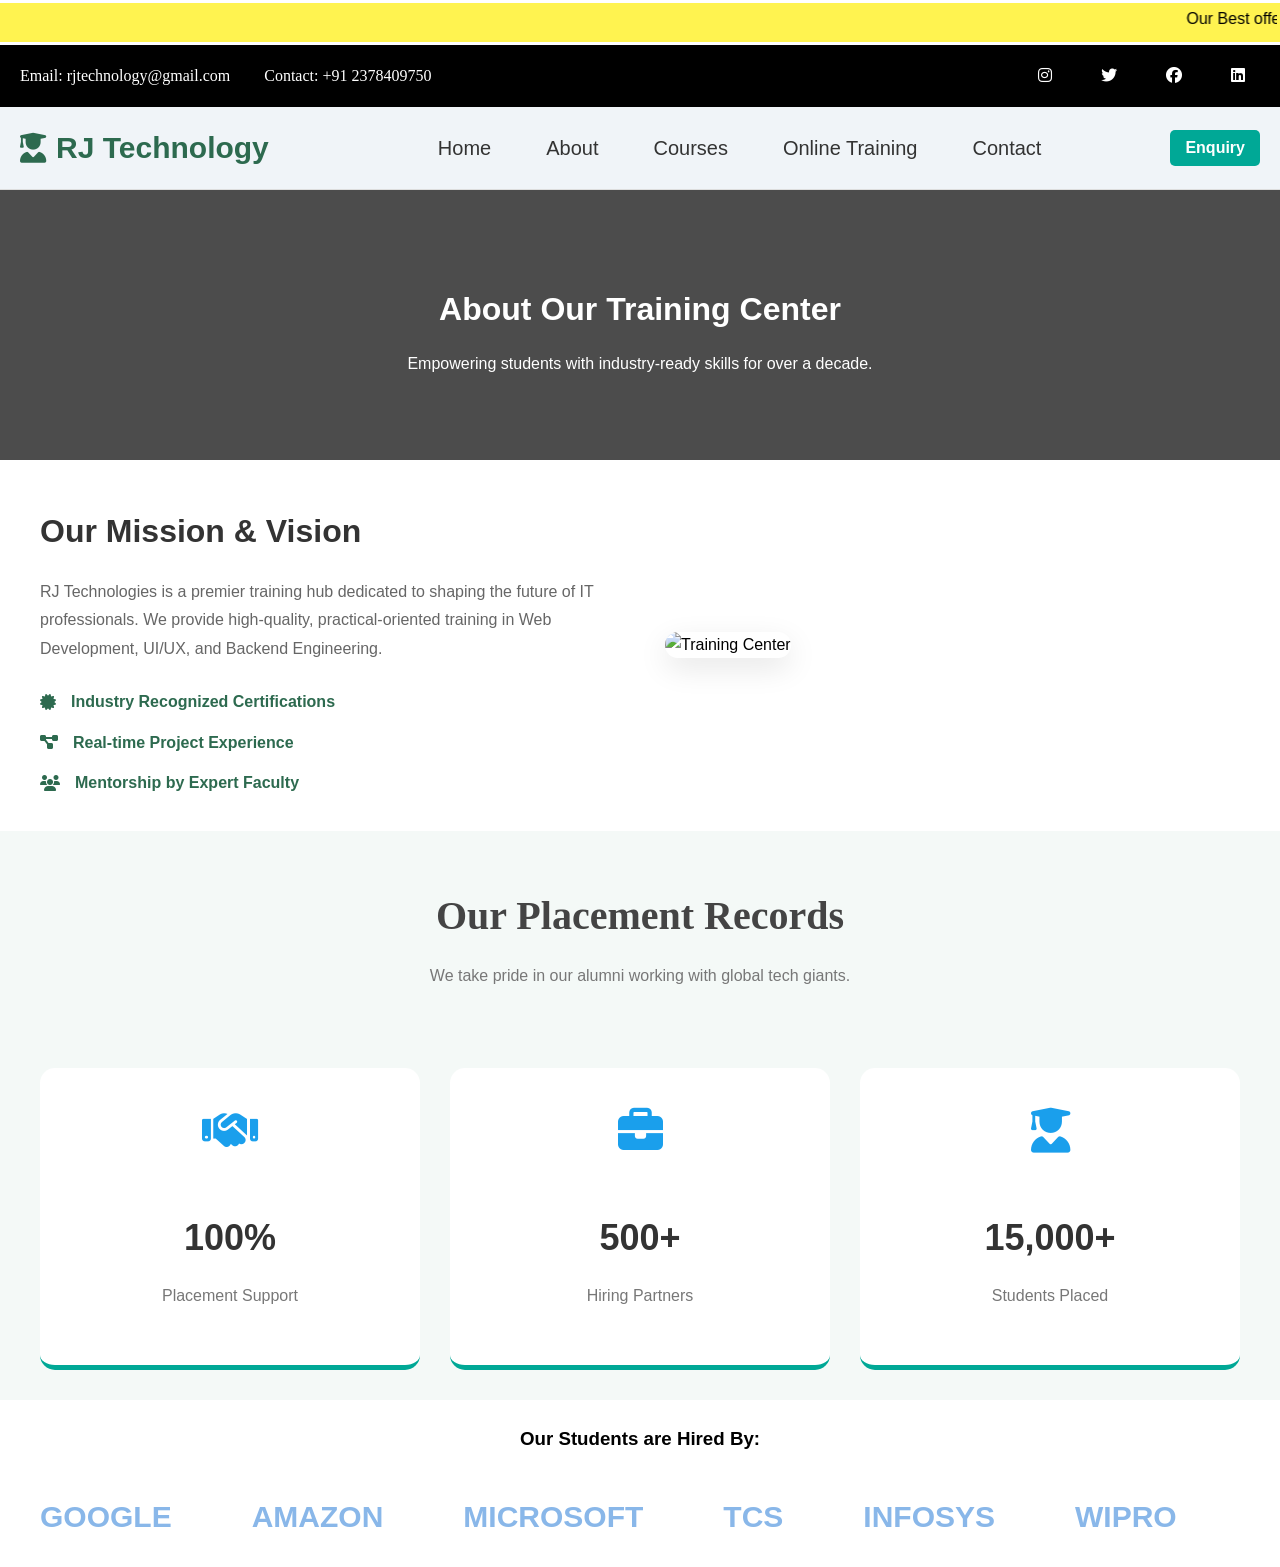
==== abouts.html @ e7c16b8a "first commit" ====
<!DOCTYPE html>
<html lang="en">
<head>
    <meta charset="UTF-8">
    <meta name="viewport" content="width=\, initial-scale=1.0">
    <title>RJ Technologis</title>
    <link rel="stylesheet" href="styles.css">
    <link rel="stylesheet" href="https://cdnjs.cloudflare.com/ajax/libs/font-awesome/6.5.0/css/all.min.css">
</head>
<body>
    <main class="top">
        <marquee behavior="" direction=""><p>
            Our Best offer Events!! Summer Special - Get 3 at 22499/- only <a href="">Read More</a>
        </p></marquee>
    </main>

    <div class="topbar">
            <div class="left">
                <span>Email: rjtechnology@gmail.com</span>
                <span>Contact: +91 2378409750</span>
            </div>
            <div class="right">
               <a href="https://facebook.com/yourprofile"><i class="fab fa-instagram"></i></a>
               <a href="https://twitter.com/yourprofile"><i class="fab fa-twitter"></i></a>
               <a href="https://instagram.com/yourprofile"><i class="fab fa-facebook"></i></a>
               <a href="https://linkedin.com/in/yourprofile"><i class="fab fa-linkedin"></i></a>
            </div>
        </div>
 <header>
        <nav class=" navbar">
            <div class="logo">
                <i class="fas fa-user-graduate"></i> RJ Technology
            </div>
            <ul class="nav-links">
    <li><a href="index.html">Home</a></li>
    <li><a href="abouts.html">About</a></li>
    <li class="dropdown">
        <a href="Courses.html">Courses</a>
        <ul class="dropdown-menu">
            <li><a href="frontend.html">FrontEnd</a></li>
            <li><a href="Backend.html">BackEnd</a></li>
        </ul>
    </li>
    <li><a href="online.html">Online Training</a></li>
    <li><a href="contacts.html">Contact</a></li>
</ul>
           <a href="#enquiryModal" class="btn-enquiry">Enquiry</a>
        </nav>
    </header>
    <div id="enquiryModal" class="modal">
  <div class="modal-content">
    <a href="#" class="close">&times;</a>

    <h2>Request for Training Quotation</h2>

    <!-- Mode Selection -->
   <div class="mode">
  <label>
    <span>🏫 Classroom</span>
  </label>
  <label>
   
    <span>💻 Online</span>
  </label>
</div>
    <!-- Form -->
    <form>
      <input type="text" placeholder="Enter your name" required>
      <input type="tel" placeholder="Enter mobile number" required>
      <input type="email" placeholder="Enter email" required>

      <select required>
        <option value="">Select Course</option>
        <option>HTML5</option>
        <option>CSS</option>
        <option>JavaScript</option>
        <option>React JS</option>
      </select>

      <button type="submit">Submit Query</button>
    </form>
  </div>
</div>
<section class="about-hero">

        <div class="container">

            <h1>About Our Training Center</h1>

            <p>Empowering students with industry-ready skills for over a decade.</p>

        </div>

    </section>



    <section class="about-content container">

        <div class="about-flex">

            <div class="about-text">

                <h2>Our Mission & Vision</h2>

                <p>RJ Technologies is a premier training hub dedicated to shaping the future of IT professionals. We provide high-quality, practical-oriented training in Web Development, UI/UX, and Backend Engineering.</p>

                <div class="feature-item">

                    <i class="fas fa-certificate"></i>

                    <span>Industry Recognized Certifications</span>

                </div>

                <div class="feature-item">

                    <i class="fas fa-project-diagram"></i>

                    <span>Real-time Project Experience</span>

                </div>

                <div class="feature-item">

                    <i class="fas fa-users"></i>

                    <span>Mentorship by Expert Faculty</span>

                </div>

            </div>

            <div class="about-img">

                <img src="https://images.unsplash.com/photo-1524178232363-1fb2b075b655?auto=format&fit=crop&q=80&w=600" alt="Training Center">

            </div>

        </div>

    </section>



    <section class="placements-stats">

        <div class="container">

            <div class="section-header">

                <h2>Our Placement Records</h2>

                <p>We take pride in our alumni working with global tech giants.</p>

            </div>

            <div class="stats-grid">

                <div class="stat-card">

                    <i class="fas fa-handshake"></i>

                    <h3>100%</h3>

                    <p>Placement Support</p>

                </div>

                <div class="stat-card">

                    <i class="fas fa-briefcase"></i>

                    <h3>500+</h3>

                    <p>Hiring Partners</p>

                </div>

                <div class="stat-card">

                    <i class="fas fa-user-graduate"></i>

                    <h3>15,000+</h3>

                    <p>Students Placed</p>

                </div>

            </div>

        </div>

    </section>



    <section class="partners container">

        <h3>Our Students are Hired By:</h3>

        <div class="logo-slider">

            <div class="logo-track">

                <span>GOOGLE</span>

                <span>AMAZON</span>

                <span>MICROSOFT</span>

                <span>TCS</span>

                <span>INFOSYS</span>

                <span>WIPRO</span>

                <span>GOOGLE</span>

                <span>AMAZON</span>

                <span>MICROSOFT</span>

                <span>TCS</span>

            </div>

        </div>

    </section>
</body>
</html>
---- styles.css ----
body {
  margin: 0;
  padding: 0;
}

.top {
  background-color: rgb(255, 243, 80);
  padding: 3px;
  margin-top: 3px;
  margin-bottom: 3px;
}

.top p {
  margin: 0;
}

.topbar {
  display: flex;
  justify-content: space-between;
  align-items: center;
  background-color: black;
  color: rgb(255, 255, 255);
  padding: 18px 20px;
  font-family: 'Times New Roman', Times, serif;
}

.left span {
  margin-right: 30px;
}

.right a {
  color: white;
  margin-left: 15px;
  font-size: 16px;
  transition: color 0.3s;
  padding: 15px;
}

.right a:hover {
  color: #00aced; /* hover color */
}

header {
  background-color: #f0f4f8; /* Light blue-grey tint from image */
  padding: 5px 0;
  border-bottom: 1px solid #ddd;
  font-family: 'Segoe UI', Tahoma, Geneva, Verdana, sans-serif;
}

.navbar {
  display: flex;
  justify-content: space-between;
  align-items: center;
}

.logo {
  font-size: 30px;
  font-weight: bold;
  color: #2d6a4f;
  display: flex;
  align-items: center;
  gap: 10px;
  margin-left: 20px;
}

.nav-links {
  display: flex;
  list-style: none;
  gap: 35px;
  font-size: 20px;
}

.nav-links a {
  text-decoration: none;
  color: #333;
  font-weight: 500;
  padding: 10px 10px;
  border-radius: 5px; /* optional: smooth edges */
  transition: all 0.3s ease; /* smooth hover */
}

/* Dropdown container */
.nav-links li.dropdown {
  position: relative;
}

/* Hide submenu by default */
.dropdown-menu {
  display: none;
  position: absolute;
  top: 100%; /* directly below parent */
  left: 0;
  background-color: white;
  box-shadow: 0 2px 8px rgba(17, 227, 101, 0.15);
  list-style: none;
  padding: 5px 0;
  margin: 0;
  min-width: 150px;
  border-radius: 5px;
  z-index: 1000;
  
}

/* Show submenu on hover */
.nav-links li.dropdown:hover .dropdown-menu {
  display: block;
}

/* Dropdown menu items */
.dropdown-menu li a {
  display: block;
  padding: 8px 15px;
  color: #333;
  text-decoration: none;
  font-weight: 500;
  transition: background-color 0.3s;
  border-radius: 3px;
}

/* Hover effect on submenu items */
.dropdown-menu li a:hover {
  background-color: #0e7fc1;
  color: white;
}

/* 🔥 Hover Effect */
.nav-links a:hover {
  background-color: #0e7fc1; /* your theme color */
  color: white;
}

.btn-enquiry {
  background-color: #00a896;
  color: white;
  padding: 5px 15px;
  text-decoration: none;
  border-radius: 5px;
  font-weight: bold;
  margin-right: 20px;
}

/* Modal Background */
.modal {
  display: none;
  position: fixed;
  left: 858px;
  top: 0;
  width: 20px;
  height: 70%;
 padding-top: 80px;
  padding-left: 390px;

  
}

/* Show modal when targeted */
.modal:target {
  display: block;

}

/* Modal Box */
.modal-content {
  background: #fff;
  margin: 10% auto;
  padding: 20px;
  width: 10px;
  height: 350px;
  border-radius: 8px;
  text-align: center;
  position: relative;
}

/* Close Button */
.close {
  position: absolute;
  top: 10px;
  right: 15px;
  font-size: 24px;
  text-decoration: none;
  color: #c24444;
  cursor: pointer;
}

/* Form Inputs */
.modal-content input {
  width: 85%;
  padding: 8px;
  margin: 8px 0;
}

.modal-content select {
  width: 95%;
  padding: 8px;
  margin: 8px 0;
}

/* Submit Button */
.modal-content button {
  background: #674af5;
  color: white;
  border: none;
  padding: 10px;
  width: 40%;
  cursor: pointer;
  border-radius: 5px;
}

/* Mode Selection */
.mode {
  display: flex;
  justify-content: space-around;
  align-items: center;
  height: 45px;
  width: 91%;
  margin-left: 16px;
  background-color: #45adea;
}

/* Hero Section */
.hero {
  height: 90vh;
  background: linear-gradient(rgba(0,0,0,0.3), rgba(0,0,0,0.3)),
    url('https://images.unsplash.com/photo-1499750310107-5fef28a66643?auto=format&fit=crop&q=80&w=1470') no-repeat center center/cover;

  animation: hi 5s infinite;

  display: flex;
  align-items: center;
  color: white;
  padding-left: 200px; /* optional: reduce spacing */
}

@keyframes hi {
  0% {
    background: linear-gradient(rgba(0,0,0,0.3), rgba(0,0,0,0.3)),
      url('https://images.unsplash.com/photo-1499750310107-5fef28a66643?auto=format&fit=crop&q=80&w=1470') center/cover no-repeat;
  }
  25% {
    background: linear-gradient(rgba(0,0,0,0.3), rgba(0,0,0,0.3)),
      url('https://www.esa.int/var/esa/storage/images/esa_multimedia/images/2019/03/space_training_to_prepare_the_future_workforce/19324097-1-eng-GB/Space_training_to_prepare_the_future_workforce_pillars.jpg') center/cover no-repeat;
  }
  50% {
    background: linear-gradient(rgba(0,0,0,0.3), rgba(0,0,0,0.3)),
      url('https://homeloans.hdfc.bank.in/content/housingdevelopmentfinancecorp/in/en/trainingcentre-home/_jcr_content/root/container/container_1852067618/container_2001920775/image_1080573360.coreimg.100.1920.jpeg') center/cover no-repeat;
  }
  75% {
    background: linear-gradient(rgba(0,0,0,0.3), rgba(0,0,0,0.3)),
      url('https://info.aldensys.com/hs-fs/hubfs/Asset%20Management%20Software%20Training%20Why%20It%20Matters%20More%20Than%20You%20Think.jpeg?width=845&name=Asset%20Management%20Software%20Training%20Why%20It%20Matters%20More%20Than%20You%20Think.jpeg') center/cover no-repeat;
  }
  100% {
    background: linear-gradient(rgba(0,0,0,0.3), rgba(0,0,0,0.3)),
      url('https://cdn.elearningindustry.com/wp-content/uploads/2021/10/New-Software-Training-5-Key-Strategies.jpg') center/cover no-repeat;
  }
}

.hero-content {
  max-width: 400px;
  font-family: 'Segoe UI', Tahoma, Geneva, Verdana, sans-serif;
  text-align: left;
}

.hero h1 {

  font-size: 48px;
  margin-bottom: 10px;
}

.subtitle {
  font-size: 20px;
  font-weight: 700;
  margin-bottom: 20px;
}

.description {
  line-height: 1.6;
  margin-bottom: 30px;
}

.btn-apply {
  background-color: #00a896;
  color: white;
  padding: 10px 30px;
  text-decoration: none;
  border-radius: 5px;
  font-weight: bold;
  display: inline-block;
}

/* Modal Background for Apply form */
.mod {
  display: none;
  position: fixed;
  z-index: 9999;
  left: 0;
  top: 0;
  width: 100%;
  height: 100%;
  background: rgba(0,0,0,0.5);
  overflow: auto;
  text-align: center;
  padding-top: 80px;
}

/* Show modal when targeted */
.mod:target {
  display: block;
}

/* Modal Box */
.mod-content {
  background: white;
  margin: auto;
  padding: 30px 40px;
  width: 320px;
  border-radius: 10px;
  position: relative;
  box-shadow: 0 0 20px rgba(0,0,0,0.3);
  font-family: Arial, sans-serif;
}

/* Close Button */
.clo {
  position: absolute;
  top: 15px;
  right: 15px;
  font-size: 28px;
  text-decoration: none;
  color: #666;
  cursor: pointer;
}

/* Form Inputs */
.mod-content input,
.mod-content textarea {
  width: 90%;
  padding: 1px 8px;
  margin: 8px 0;
  border: none;
  border-bottom: 2px solid #d3d3d3;
  font-size: 14px;
  outline: none;
  transition: border-color 0.3s;
  resize: vertical;
  min-height: 40px;
}

.mod-content input:focus,
.mod-content textarea:focus {
  border-bottom-color: #007bff;
}

/* Submit Button */
.mod-content button {
  background-color: #2d47f0;
  color: white;
  padding: 12px;
  width: 100%;
  font-weight: bold;
  border: none;
  border-radius: 5px;
  cursor: pointer;
  margin-top: 10px;
  font-size: 15px;
  transition: background-color 0.3s ease;
}

.mod-content button:hover {
  background-color: #1a2fcc;
}

/* Responsive Design */
@media (max-width: 768px) {
  .nav-links,
  .top-bar-content {
    display: none; /* Simplification for mobile */
  }
}
/* Container for alignment */
.container {
    max-width: 1200px;
    margin: 0 auto;
}

.features-section {
    padding: 50px 20px;
    text-align: center;
    background-color: #ffffff;
}

.section-header h2 {
    font-size: 2.5rem;
    font-family: 'Georgia', serif; /* Matching the serif font in your image */
    margin-bottom: 15px;
    color: #444;
}

.section-header p {
    max-width: 900px;
    margin: 0 auto 80px;
    color: #777;
    line-height: 1.6;
    font-size: 1rem;
}

/* Grid setup */
.features-grid {
    display: flex;
    gap: 10px;
    
    grid-template-columns: auto auto auto auto;
}

/* The Feature Card */
.feature-card {
    background-color: #16a085; /* Exact green from your image */
    color: white;
    padding: 50px 25px 35px;
    border-radius: 12px;
    width: 260px;
    position: relative;
    transition: all 0.3s ease-in-out; /* Smooth transition for hover */
    box-shadow: 0 5px 15px rgba(0, 0, 0, 0.05);
    cursor: pointer;
}

/* The White Icon Circle */
.icon-circle {
    background-color: #f8fbfa;
    width: 75px;
    height: 75px;
    border-radius: 50%;
    display: flex;
    align-items: center;
    justify-content: center;
    position: absolute;
    top: -37.5px; /* Half of height to sit on the edge */
    left: 50%;
    transform: translateX(-50%);
    box-shadow: 0 4px 10px rgba(0,0,0,0.1);
    transition: background-color 0.3s ease;
}

.icon-circle i {
    color: #222;
    font-size: 1.1rem;
}

/* Text Elements */
.feature-card h3 {
    margin-bottom: 15px;
    font-size: 1.3rem;
    font-weight: 600;
}

.feature-card p {
    font-size: 0.95rem;
    line-height: 1.5;
    opacity: 0.9;
}

/* --- HOVER EFFECTS --- */

.feature-card:hover {
    background-color: #1abc9c; /* Slightly lighter green on hover */
    transform: translateY(-10px); /* Lifts the card up */
    box-shadow: 0 15px 30px rgba(0, 0, 0, 0.2); /* Deeper shadow */
}

.feature-card:hover .icon-circle {
    background-color: #ffffff; /* Brighter white on hover */
}

.feature-card:hover h3 {
    text-decoration: underline; /* Optional: adds emphasis to title */
}

/* Rest of your common styles (Top bar, Nav, Hero, etc.) go here... */
/* About Hero Styling */
.about-hero {
    background: linear-gradient(rgba(0, 0, 0, 0.7), rgba(0, 0, 0, 0.7)), 
                url('https://images.unsplash.com/photo-1517245386807-bb43f82c33c4?auto=format&fit=crop&q=80&w=1200');
    background-size: cover;
    background-position: center;
    height: 30vh;
    display: flex;
    align-items: center;
    justify-content: center;
    text-align: center;
    color: white;
}

.about-hero h1 { font-size: 2rem; margin-bottom: 10px; }

/* Flexbox for Text and Image */
.about-flex {
    display: flex;
    align-items: center;
    gap: 50px;
    padding: 20px 0;
}

.about-text { flex: 1; }
.about-text h2 { font-size: 32px; color: #333; margin-bottom: 20px; }
.about-text p { line-height: 1.8; color: #666; margin-bottom: 25px; }

.feature-item {
    display: flex;
    align-items: center;
    gap: 15px;
    margin-bottom: 15px;
    font-weight: 600;
    color: #2d6a4f;
}

.about-img { flex: 1; }
.about-img img { width: 100%; border-radius: 20px; box-shadow: 0 10px 30px rgba(0,0,0,0.1); }

/* Placement Stats Section */
.placements-stats {
    background-color: #f4f9f7;
    padding: 20px 0;
    text-align: center;
    padding-bottom: 30PX;

}
.stats-grid {
    display: grid;
    grid-template-columns: repeat(auto-fit, minmax(250px, 1fr));
    gap: 30px;
    margin-top: 40px;
}
.stat-card {
    background: white;
    padding: 40px;
    border-radius: 15px;
    text-align: center;
    transition: 0.3s;
    border-bottom: 5px solid #00a896;
}

.stat-card:hover { transform: translateY(-10px); box-shadow: 0 15px 30px rgba(0,0,0,0.1); }
.stat-card i { font-size: 45px; color: #1a9fec; margin-bottom: 20px; }
.stat-card h3 { font-size: 36px; margin-bottom: 5px; color: #333; }
.stat-card p { color: #777; font-weight: 500; }

/* Infinite Logo Slider */
.partners { padding: 6px 0; overflow: hidden;  text-align: center;}
.logo-slider { width: 100%; overflow: hidden; padding: 20px 0; }

.logo-track {
    display: flex;
    gap: 80px;
    width: 200%;
    animation: scrollLogos 20s linear infinite;
    font-weight: 900;
    color: #89b7e9;
    font-size: 30px;
    align-items: center;
    
}

@keyframes scrollLogos {
    0% { transform: translateX(0); }
    100% { transform: translateX(-50%); }
}

/* Responsive */
@media (max-width: 768px) {
    .about-flex { flex-direction: column; text-align: center; }
    .feature-item { justify-content: center; }
}
.courses-section {
    padding: 4px 0;
    background-color: #fff;
    text-align: center;
}

.courses-grid {
    display: grid;
    grid-template-columns: repeat(3, 1fr); /* Exactly 3 per row */
    gap: 30px;
    margin-top: 40px;
}

.course-card {
    background: #fff;
    border: 1px solid #e0e0e0;
    text-align: center;
    transition: transform 0.3s ease, box-shadow 0.3s ease;
    display: flex;
    flex-direction: column;
}

/* Header with the bright green color */
.course-header {
    background-color: #1abc9c; /* Teal/Green color from image */
    color: white;
    padding: 15px;
    font-size: 1.25rem;
    font-weight: bold;
}

.course-body {
    padding: 30px 20px;
}

.course-subtitle {
    font-weight: 700;
    color: #333;
    margin-bottom: 10px;
}

/* Yellow Stars */
.stars {
    color: #f1c40f;
    margin-bottom: 15px;
    font-size: 0.9rem;
}

.course-desc {
    color: #666;
    font-size: 0.95rem;
    line-height: 1.6;
    margin-bottom: 25px;
}

/* Button with the darker emerald color */
.btn-apply-course {
    display: inline-block;
    background-color: #16a085; /* Darker green for button */
    color: white;
    padding: 10px 20px;
    text-decoration: none;
    border-radius: 4px;
    font-weight: 500;
    transition: background 0.3s;
}

.btn-apply-course:hover {
    background-color: #117a65;
    box-shadow: 0 4px 8px rgba(0,0,0,0.1);
}

/* Hover effect for the card */
.course-card:hover {
    transform: translateY(-5px);
    box-shadow: 0 10px 20px rgba(0,0,0,0.1);
}

/* Responsive adjustment for tablets and mobile */
@media (max-width: 992px) {
    .courses-grid { grid-template-columns: repeat(2, 1fr); }
}
@media (max-width: 600px) {
    .courses-grid { grid-template-columns: 1fr; }
}
.registration-wrapper {
    display: flex;
    min-height: 100vh;
}

.reg-left {
    background: linear-gradient(135deg, #c3cfe2 0%, #c3a6d4 100%); /* Matching your screenshot gradient */
    flex: 1;
    display: flex;
    flex-direction: column;
    justify-content: center;
    align-items: center;
    color: white;
    text-align: center;
    font-size: 25px;
}

.reg-right {
    flex: 2;
    padding: 50px;
    background: white;

}

.form-row {
    display: flex;
    gap: 20px;
    margin-bottom: 20px;
}

.input-group { flex: 1; display: flex; flex-direction: column; }

.input-group label { font-weight: bold; margin-bottom: 5px; color: #333; }

.input-group input, .input-group textarea {
    padding: 15px;
    border: 1px solid #ddd;
    border-radius: 8px;
    background: #fcfcfc;
}

.form-btns {
    display: flex;
    justify-content: center;
    gap: 20px;
    margin-top: 30px;
    
}

.btn-reset {
    padding: 10px 40px;
    border-radius: 20px;
    border: 1px solid #ddd;
    cursor: pointer;
    font-weight: bold;
    color: #3f4142;
}
.btn-reset:hover{
    background-color: #007bff;
    color: white;
}

.btn-submit-reg {
    padding: 10px 40px;
    border-radius: 20px;
    border: 1px solid #ddd;
    cursor: pointer;
    font-weight: bold;
    color: #3f4142;
}
    
.btn-submit-reg:hover{
     background-color: #007bff;
    color: white;


}

/* Close Button */
.close-reg{
  position: absolute;
  top: 15px;
  right: 15px;
  font-size: 30px;
  text-decoration: none;
  color: #0c0a0a;
  cursor: pointer;
}
/* General Styles */
body {
    margin: 0;
    font-family: Arial, sans-serif;
    line-height: 1.6;
}

.footer {
    background-color: #20b8c0; /* Light blue background */
    padding: 50px 20px;
    color: #f1e9e9;
}

.footer-container {
    max-width: 1200px;
    margin: 0 auto;
    display: flex;
    flex-wrap: wrap;
    justify-content: space-between;
    gap: 20px;
}

.footer-col {
    flex: 1;
    min-width: 250px; /* Ensures columns stack on mobile */
}

/* Typography */
.footer-col h3 {
    font-size: 1.2rem;
    font-weight: bold;
    margin-bottom: 20px;
}

.footer-col p {
    font-size: 0.9rem;
    margin-bottom: 10px;
}

.footer-col ul {
    list-style: none;
    padding: 0;
}

.footer-col ul li {
    margin-bottom: 10px;
    font-size: 0.95rem;
}

/* Subscription Box */
.subscribe-box {
    display: flex;
    margin-bottom: 20px;
}

.subscribe-box input {
    padding: 10px;
    border: 1px solid #ccc;
    border-radius: 4px 0 0 4px;
    outline: none;
    flex: 1;
}

.subscribe-box button {
    background-color: #00a884; /* Teal color from image */
    border: none;
    color: white;
    padding: 10px 15px;
    border-radius: 0 8px 8px 0;
    cursor: pointer;
    font-size: 1.1rem;
}

/* Social Media Icons */
.social-icons {
    display: flex;
    gap: 10px;
}

.social-icons a {
    background-color: #00a884;
    color: white;
    width: 40px;
    height: 40px;
    display: flex;
    align-items: center;
    justify-content: center;
    border-radius: 8px;
    text-decoration: none;
    transition: 0.3s;
}

.social-icons a:hover {
    background-color: #007a60;
}
/* --- Contact Section & Equal Height Cards --- */
.contact-section { 
    padding: 20px 10%; 
    background: #f1f5f9;
}

.section-title h2 { 
    text-align: center;
    font-size: 2.2rem; 
    color: #1e293b; 
    margin-bottom: 30px;
    font-family: 'Segoe UI', sans-serif;
}

.contact-wrapper {
    display: grid;
    grid-template-columns: 1fr 1.5fr;
    gap: 25px;
    align-items: stretch; /* This makes both cards the same height */
}

/* Info Box */
.contact-info-box {
    background: #007a60; 
    color: #fff;
    padding: 35px;
    border-radius: 15px;
    box-shadow: 0 10px 25px rgba(0, 122, 96, 0.15);
    display: flex;
    flex-direction: column;
    justify-content: center; /* Centers content vertically */
}

/* Form Box */
.contact-form {
    background: #ffffff;
    padding: 30px 20px;
    border-radius: 15px;
    display: flex;
    flex-direction: column;
    gap: 15px;
    
    box-shadow: 0 10px 25px rgba(0, 0, 0, 0.05);
}
.contact-form input{
    height: 35px;
}

.contact-form textarea {
    height: 120px; /* Adjusted to keep height balanced */
    resize: none;
    

}
.contact-form button{
    height: 35px ;
    margin-left: 70px;
    margin-right: 70px;
    border-radius:10px;
    border-color:rgb(142, 253, 219);
}
.contact-form button:hover{
    background-color: #00a896;
}

/* --- Footer --- */
.main-footer {
    background:#007a60;
    color: #ffffff;
    padding: 60px 10% 20px;
}

.footer-grid {
    display: grid;
    grid-template-columns: repeat(auto-fit, minmax(200px, 1fr));
    gap: 40px;
}


.footer-col h3 { color: #fff; margin-bottom: 20px; }
.footer-col ul { list-style: none; }
.footer-col ul li { margin-bottom: 10px; }
.footer-col ul li a { color: #e6ebf1; text-decoration: none; }
.footer-col ul li a:hover { color: var(--primary-color); }

.subscribe-box {
    display: flex;
    margin-bottom: 20px;
}

.subscribe-box input {
    padding: 10px;
    border: none;
    border-radius: 5px 0 0 5px;
    width: 100%;
}

.btn-send {
    background: var(--primary-color);
    color: #fff;
    border: none;
    padding: 10px 15px;
    border-radius: 0 5px 5px 0;
}

.footer-socials { display: flex; gap: 15px; margin-top: 20px;  }
.social-icon { color: #fff; font-size: 1.2rem; }
/* --- Hero Section --- */
.hero {
    background: linear-gradient(rgba(15, 23, 42, 0.8), rgba(15, 23, 42, 0.8)), 
                url('https://images.unsplash.com/photo-1517245386807-bb43f82c33c4?auto=format&fit=crop&q=80&w=2000');
    background-size: cover;
    background-position: center;
    color: white;
    padding: 100px 10%;
    text-align: center;
}

.hero h1 { font-size: 3.5rem; margin-bottom: 10px; color: #fff; }
.hero .subtitle { font-size: 1.5rem; color: #fbbf24; margin-bottom: 20px; font-weight: 600; }
.hero .description { max-width: 800px; margin: 0 auto 30px; opacity: 0.9; }

.btn-apply {
    background: #2563eb;
    color: white;
    padding: 15px 40px;
    border-radius: 50px;
    text-decoration: none;
    font-weight: 700;
    transition: 0.3s;
    display: inline-block;
}

.btn-apply:hover { background: #1d4ed8; transform: scale(1.05); }

/* --- Online Training Section --- */
.online-training {
 
    padding: 8px 10%;
    background: #ffffff;
}

.section-title { text-align: center; margin-bottom: 0px; margin-top: 2px; }
.section-title h2 { margin-top: 1px; font-size: 2.5rem; color: #1e293b; }

.training-grid {
    display: grid;
    grid-template-columns: repeat(auto-fit, minmax(250px, 1fr));
    gap: 30px;
}

.training-card {
    background: #f8fafc;
    padding: 40px 30px;
    border-radius: 20px;
    text-align: center;
    border: 1px solid #e2e8f0;
    transition: all 0.3s ease;
}

.training-card:hover {
    transform: translateY(-10px);
    box-shadow: 0 20px 25px -5px rgba(0, 0, 0, 0.1);
    border-color: #007a60;
}

.training-card i {
    font-size: 3rem;
    color: #007a60;
    margin-bottom: 20px;
}

.training-card h3 { color: #1e293b; margin-bottom: 15px; }
.training-card p { color: #64748b; line-height: 1.6; }
/* -------- MODAL (clean) -------- */
.modal {
  display: none;
  position: fixed;
  z-index: 9999;
  left: 0;
  top: 0;
  width: 100%;
  height: 100%;
  background: rgba(0,0,0,0.7);
  justify-content: center;
  align-items: center;
}

.modal:target {
  display: flex;
}

.modal-content {
  background: white;
  padding: 30px;
  border-radius: 10px;
  width: 90%;
  max-width: 400px;
  position: relative;
}

.close {
  position: absolute;
  top: 10px;
  right: 15px;
  font-size: 25px;
  text-decoration: none;
  color: black;
}

/* -------- COURSE SECTION -------- */
.course-header-section {
  padding: 40px 0;
  background: #f9f9f9;
}

.main-course-title {
  text-align: center;
  color: #f39c12;
  font-size: 3rem;
  margin-bottom: 20px;
}

.action-tabs {
  display: flex;
  justify-content: center;
  gap: 10px;
  margin-bottom: 30px;
}

.btn {
  padding: 12px 25px;
  border-radius: 5px;
  font-weight: bold;
  cursor: pointer;
  border: none;
  color: white;
}

.btn-orange { background: #f39c12; }
.btn-blue { background: #2c3e50; }

.info-card {
  background: white;
  padding: 25px;
  margin-bottom: 20px;
  border-radius: 5px;
  box-shadow: 0 4px 10px rgba(0,0,0,0.1);
}

.card-subtitle {
  color: #f39c12;
  text-align: center;
  margin-bottom: 15px;
}

/* -------- ACCORDION (CSS ONLY) -------- */

/* hide checkbox */
.accordion-input {
  display: none;
}

/* header */
.accordion-header {
  background: #f39c12;
  color: white;
  padding: 15px;
  cursor: pointer;
  display: flex;
  justify-content: space-between;
  border-radius: 4px;
  margin-top: 8px;
}

/* body hidden */
.accordion-body {
  max-height: 0;
  overflow: hidden;
  background: white;
  transition: max-height 0.4s ease, padding 0.3s ease;
  padding: 0 15px;
  border: 1px solid #ddd;
  border-top: none;
}

/* show on click */
.accordion-input:checked + .accordion-header + .accordion-body {
  max-height: 300px;
  padding: 15px;
}

/* icon */
.icon::before {
  content: "+";
  font-weight: bold;
}

/* icon change */
.accordion-input:checked + .accordion-header .icon::before {
  content: "−";
}
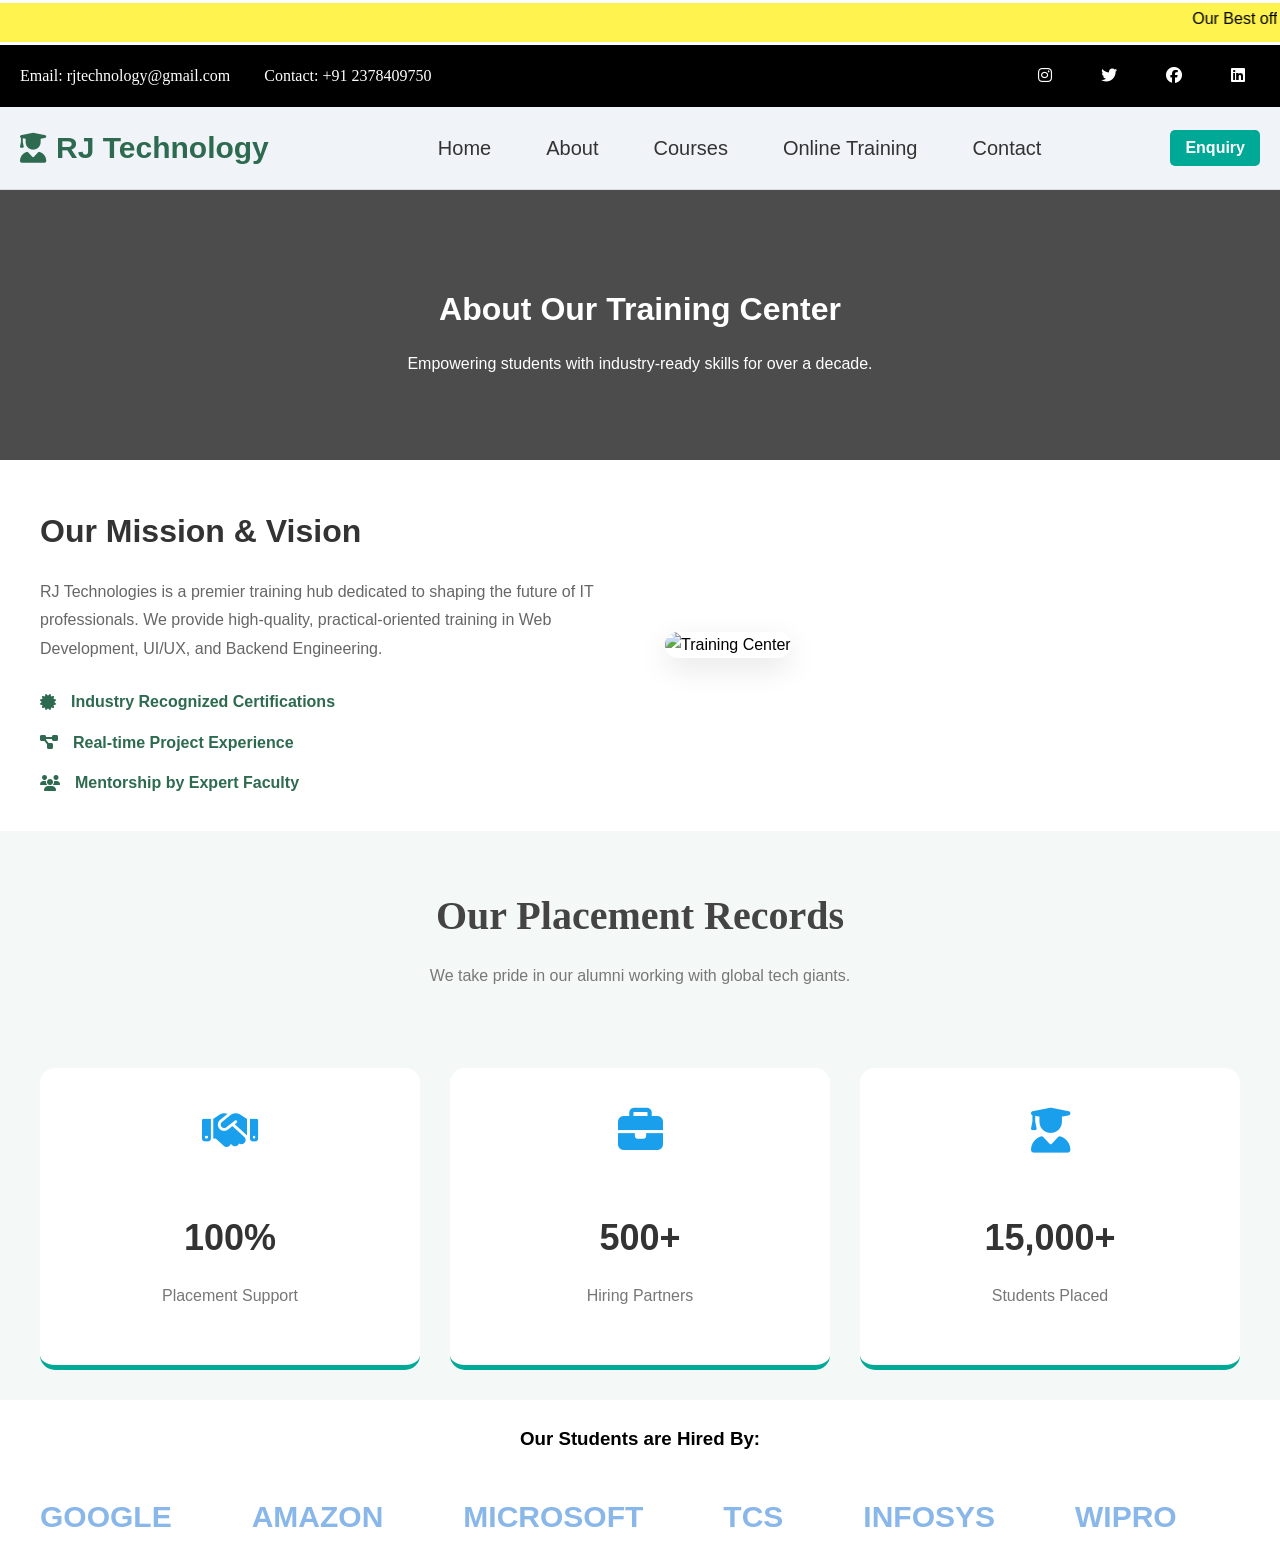
==== commit ff44cf92: "Update abouts.html" ====
--- a/abouts.html
+++ b/abouts.html
@@ -35,10 +35,10 @@
     <li><a href="index.html">Home</a></li>
     <li><a href="abouts.html">About</a></li>
     <li class="dropdown">
-        <a href="Courses.html">Courses</a>
+        <a href="courses.html">Courses</a>
         <ul class="dropdown-menu">
             <li><a href="frontend.html">FrontEnd</a></li>
-            <li><a href="Backend.html">BackEnd</a></li>
+            <li><a href="backend.html">BackEnd</a></li>
         </ul>
     </li>
     <li><a href="online.html">Online Training</a></li>
@@ -229,4 +229,4 @@
 
     </section>
 </body>
-</html>+</html>
